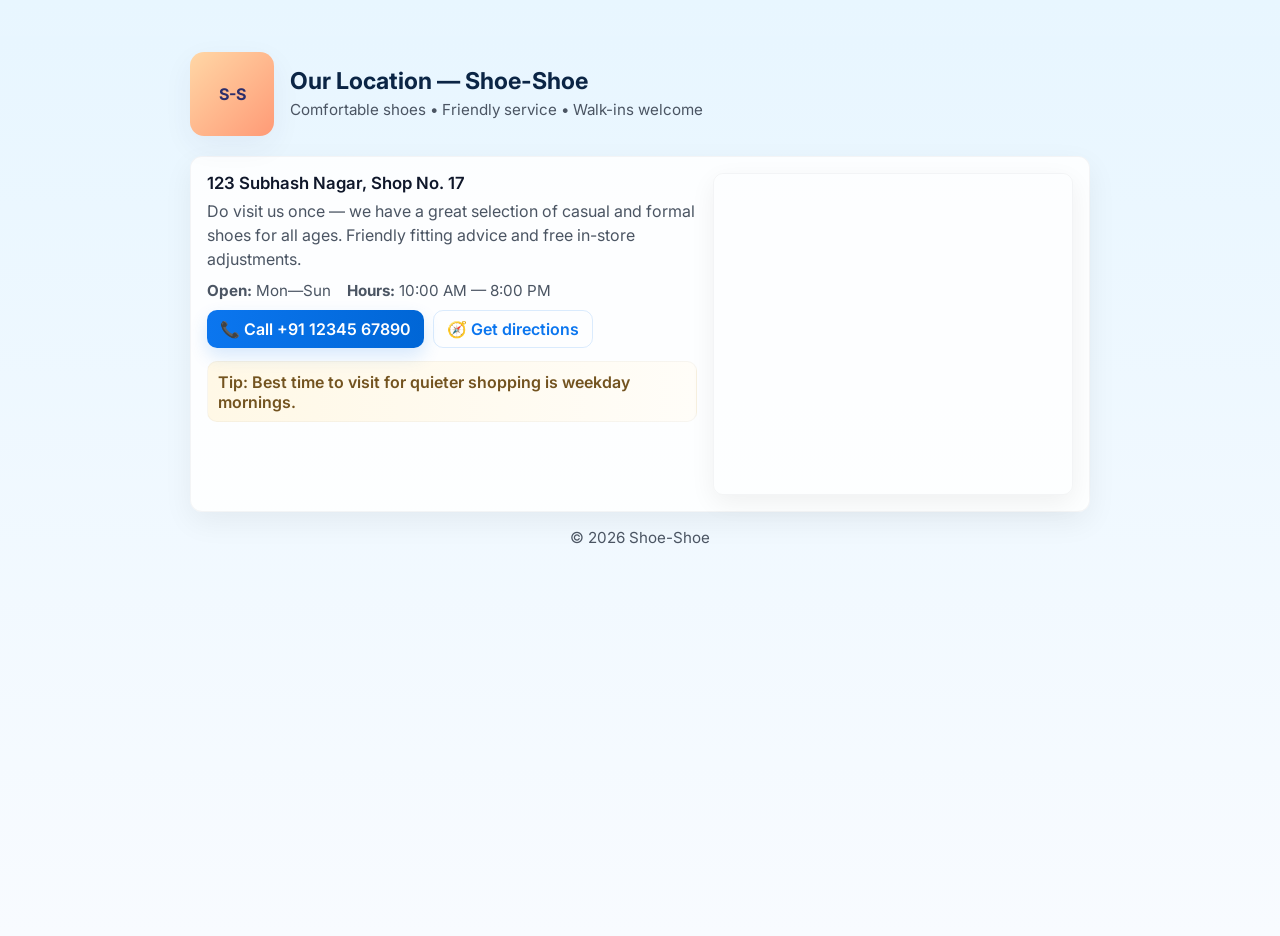
==== location.html @ 12b30626 "Add files via upload" ====
<!doctype html>
<html lang="en">
<head>
  <meta charset="utf-8" />
  <meta name="viewport" content="width=device-width,initial-scale=1" />
  <title>Shoe-Shoe — Our Location</title>
  <meta name="description" content="Shoe-Shoe — Visit our shop at 123 Subhash Nagar, Shop No. 17. Click to call or get directions." />
  <link href="https://fonts.googleapis.com/css2?family=Inter:wght@300;400;600&display=swap" rel="stylesheet">

  <style>
    :root{
      --bg: linear-gradient(180deg,#e8f6ff 0%, #f8fbff 100%);
      --card: #ffffffdd;
      --accent: #0b76ef;
      --muted: #4b5563;
      --radius: 12px;
      --maxw: 900px;
    }

    html,body{
      height:100%;
      margin:0;
      font-family: Inter, system-ui, -apple-system, "Segoe UI", Roboto, "Helvetica Neue", Arial;
      background: var(--bg);
      -webkit-font-smoothing:antialiased;
      -moz-osx-font-smoothing:grayscale;
      color:#0f172a;
    }

    .wrap{
      max-width: var(--maxw);
      margin: 2.25rem auto;
      padding: 1rem;
    }

    header.site-header{
      display:flex;
      align-items:center;
      gap:1rem;
      margin-bottom:1.25rem;
    }

    .logo {
      width:84px;
      height:84px;
      background: linear-gradient(135deg,#ffd7a6,#ff9a76);
      border-radius:14px;
      display:flex;
      align-items:center;
      justify-content:center;
      font-weight:700;
      color:#2b2d6b;
      box-shadow: 0 10px 30px rgba(43,45,107,0.06);
      flex-shrink:0;
    }

    h1{
      margin:0;
      font-size:1.45rem;
      color:#0b2545;
      line-height:1.05;
    }
    .subtitle{
      margin-top:6px;
      color:var(--muted);
      font-size:0.95rem;
    }

    main.card{
      background:var(--card);
      border-radius:var(--radius);
      padding:1rem;
      box-shadow: 0 10px 30px rgba(2,6,23,0.06);
      border:1px solid rgba(10,18,36,0.04);
    }

    .grid{
      display:grid;
      gap:1rem;
      grid-template-columns: 1fr;
    }
    @media(min-width:820px){
      .grid{ grid-template-columns: 1fr 360px; align-items:start; }
    }

    .address {
      font-size:1.05rem;
      color:#0f172a;
      font-weight:600;
      margin-bottom:0.4rem;
    }
    .details p{
      margin:0 0 .6rem 0;
      color:var(--muted);
      line-height:1.5;
    }

    .actions{
      display:flex;
      gap:.6rem;
      margin-top:.6rem;
      flex-wrap:wrap;
    }
    .btn{
      display:inline-flex;
      align-items:center;
      gap:.6rem;
      padding:.52rem .8rem;
      border-radius:10px;
      text-decoration:none;
      font-weight:600;
      border:0;
      cursor:pointer;
    }
    .btn-call{ background: linear-gradient(90deg,#0b76ef,#0066d6); color:white; box-shadow:0 8px 18px rgba(11,118,239,0.16);}
    .btn-directions{ background:transparent; border:1px solid rgba(11,118,239,0.14); color:#0b76ef; }
    .btn:focus{ outline:3px solid rgba(11,118,239,0.12); outline-offset:3px; }

    .hours{
      margin-top: .6rem;
      display:flex;
      gap:1rem;
      flex-wrap:wrap;
      color:var(--muted);
      font-size:.95rem;
    }

    /* Map container */
    .map-wrap{
      border-radius: 10px;
      overflow:hidden;
      border:1px solid rgba(10,18,36,0.04);
      box-shadow: 0 8px 26px rgba(2,6,23,0.06);
    }
    .map-wrap iframe{
      width:100%;
      height:320px;
      border:0;
      display:block;
    }

    footer{
      margin-top:1rem;
      color:var(--muted);
      font-size:0.95rem;
      text-align:center;
    }

    /* small decorative card for note */
    .note{
      margin-top:.8rem;
      padding:.6rem;
      background: linear-gradient(90deg,#fff8e6,#fffdf8);
      border-radius:10px;
      border:1px solid rgba(0,0,0,0.03);
      color:#73531f;
      font-weight:600;
    }

    /* accessible hidden text for screen readers */
    .sr-only{ position:absolute; width:1px; height:1px; padding:0; margin:-1px; overflow:hidden; clip:rect(0,0,0,0); white-space:nowrap; border:0; }

  </style>
</head>
<body>
  <div class="wrap">

    <header class="site-header" role="banner">
      <div class="logo" aria-hidden="true">S-S</div>
      <div>
        <h1>Our Location — Shoe-Shoe</h1>
        <div class="subtitle">Comfortable shoes • Friendly service • Walk-ins welcome</div>
      </div>
    </header>

    <main class="card" role="main" aria-labelledby="location-heading">
      <div class="grid">
        <section id="location-heading" class="details" aria-labelledby="address-label">
          <div id="address-label" class="address">123 Subhash Nagar, Shop No. 17</div>
          <p>Do visit us once — we have a great selection of casual and formal shoes for all ages. Friendly fitting advice and free in-store adjustments.</p>

          <div class="hours" aria-label="Opening hours">
            <div><strong>Open:</strong> Mon—Sun</div>
            <div><strong>Hours:</strong> 10:00 AM — 8:00 PM</div>
          </div>

          <div class="actions" aria-hidden="false">
            <a class="btn btn-call" href="tel:+911234567890" aria-label="Call Shoe Shoe at +91 12345 67890">📞 Call +91 12345 67890</a>

            <a class="btn btn-directions" target="_blank" rel="noopener noreferrer"
               href="https://www.google.com/maps/dir/?api=1&destination=123+Subhash+Nagar+Shop+No+17">
              🧭 Get directions
            </a>
          </div>

          <div class="note" role="note">
            Tip: Best time to visit for quieter shopping is weekday mornings.
          </div>
        </section>

        <aside class="map-wrap" aria-label="Map showing Shoe Shoe location">
          <iframe
            loading="lazy"
            title="Map: Shoe Shoe — 123 Subhash Nagar Shop No. 17"
            src="https://www.google.com/maps?q=123+subhash+nagar+shop+no+17&output=embed"
            referrerpolicy="no-referrer-when-downgrade"></iframe>
        </aside>
      </div>
    </main>

    <footer>
      <div>© <span id="year"></span> Shoe-Shoe</div>
      <div class="sr-only">Address: 123 Subhash Nagar, Shop Number 17.</div>
    </footer>
  </div>

  <script>
    document.getElementById('year').textContent = new Date().getFullYear();
  </script>
</body>
</html>
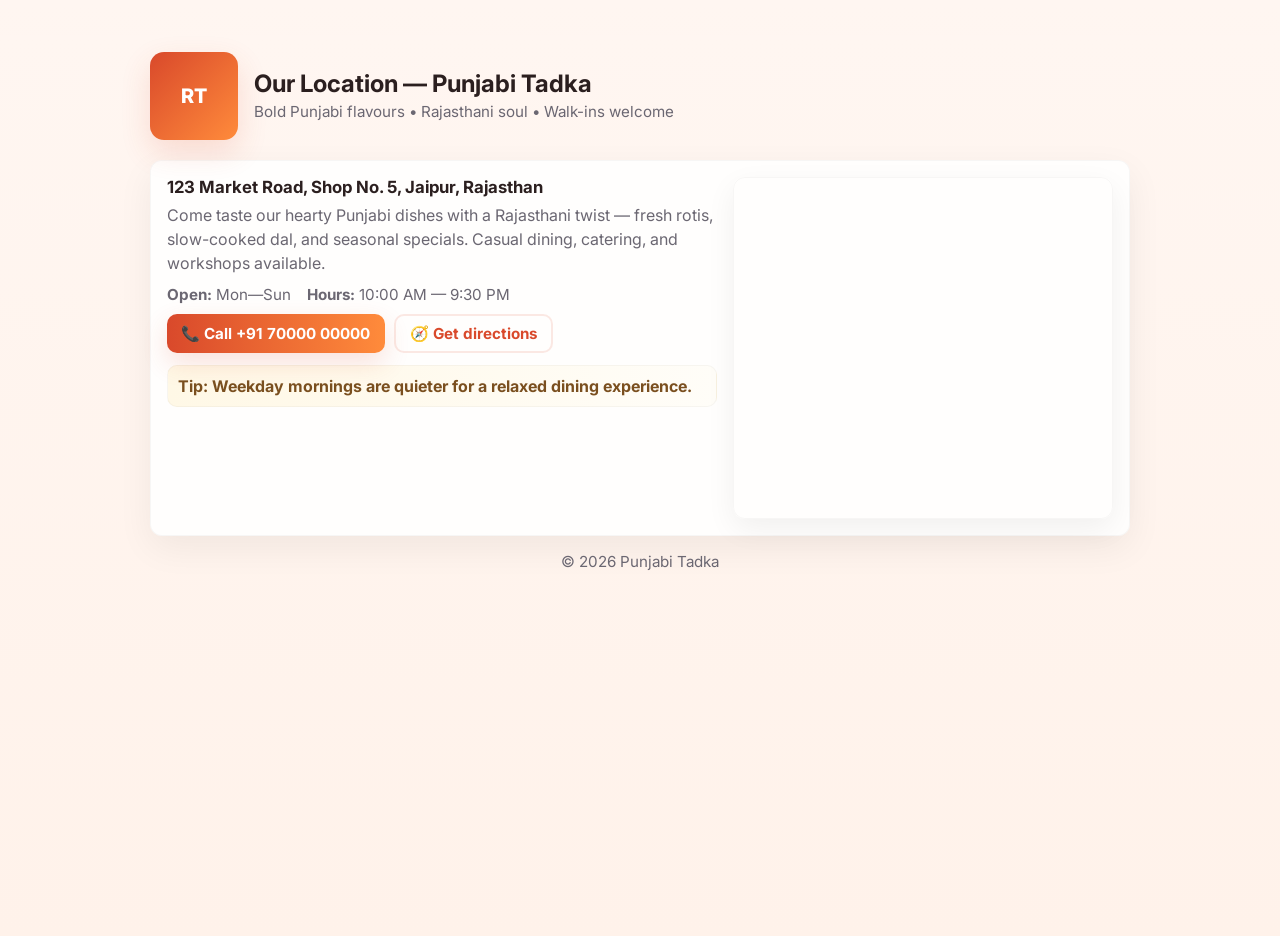
==== commit d18ccb83: "Update location.html" ====
--- a/location.html
+++ b/location.html
@@ -1,221 +1,234 @@
-<!doctype html>
-<html lang="en">
-<head>
-  <meta charset="utf-8" />
-  <meta name="viewport" content="width=device-width,initial-scale=1" />
-  <title>Shoe-Shoe — Our Location</title>
-  <meta name="description" content="Shoe-Shoe — Visit our shop at 123 Subhash Nagar, Shop No. 17. Click to call or get directions." />
-  <link href="https://fonts.googleapis.com/css2?family=Inter:wght@300;400;600&display=swap" rel="stylesheet">
-
-  <style>
-    :root{
-      --bg: linear-gradient(180deg,#e8f6ff 0%, #f8fbff 100%);
-      --card: #ffffffdd;
-      --accent: #0b76ef;
-      --muted: #4b5563;
-      --radius: 12px;
-      --maxw: 900px;
-    }
-
-    html,body{
-      height:100%;
-      margin:0;
-      font-family: Inter, system-ui, -apple-system, "Segoe UI", Roboto, "Helvetica Neue", Arial;
-      background: var(--bg);
-      -webkit-font-smoothing:antialiased;
-      -moz-osx-font-smoothing:grayscale;
-      color:#0f172a;
-    }
-
-    .wrap{
-      max-width: var(--maxw);
-      margin: 2.25rem auto;
-      padding: 1rem;
-    }
-
-    header.site-header{
-      display:flex;
-      align-items:center;
-      gap:1rem;
-      margin-bottom:1.25rem;
-    }
-
-    .logo {
-      width:84px;
-      height:84px;
-      background: linear-gradient(135deg,#ffd7a6,#ff9a76);
-      border-radius:14px;
-      display:flex;
-      align-items:center;
-      justify-content:center;
-      font-weight:700;
-      color:#2b2d6b;
-      box-shadow: 0 10px 30px rgba(43,45,107,0.06);
-      flex-shrink:0;
-    }
-
-    h1{
-      margin:0;
-      font-size:1.45rem;
-      color:#0b2545;
-      line-height:1.05;
-    }
-    .subtitle{
-      margin-top:6px;
-      color:var(--muted);
-      font-size:0.95rem;
-    }
-
-    main.card{
-      background:var(--card);
-      border-radius:var(--radius);
-      padding:1rem;
-      box-shadow: 0 10px 30px rgba(2,6,23,0.06);
-      border:1px solid rgba(10,18,36,0.04);
-    }
-
-    .grid{
-      display:grid;
-      gap:1rem;
-      grid-template-columns: 1fr;
-    }
-    @media(min-width:820px){
-      .grid{ grid-template-columns: 1fr 360px; align-items:start; }
-    }
-
-    .address {
-      font-size:1.05rem;
-      color:#0f172a;
-      font-weight:600;
-      margin-bottom:0.4rem;
-    }
-    .details p{
-      margin:0 0 .6rem 0;
-      color:var(--muted);
-      line-height:1.5;
-    }
-
-    .actions{
-      display:flex;
-      gap:.6rem;
-      margin-top:.6rem;
-      flex-wrap:wrap;
-    }
-    .btn{
-      display:inline-flex;
-      align-items:center;
-      gap:.6rem;
-      padding:.52rem .8rem;
-      border-radius:10px;
-      text-decoration:none;
-      font-weight:600;
-      border:0;
-      cursor:pointer;
-    }
-    .btn-call{ background: linear-gradient(90deg,#0b76ef,#0066d6); color:white; box-shadow:0 8px 18px rgba(11,118,239,0.16);}
-    .btn-directions{ background:transparent; border:1px solid rgba(11,118,239,0.14); color:#0b76ef; }
-    .btn:focus{ outline:3px solid rgba(11,118,239,0.12); outline-offset:3px; }
-
-    .hours{
-      margin-top: .6rem;
-      display:flex;
-      gap:1rem;
-      flex-wrap:wrap;
-      color:var(--muted);
-      font-size:.95rem;
-    }
-
-    /* Map container */
-    .map-wrap{
-      border-radius: 10px;
-      overflow:hidden;
-      border:1px solid rgba(10,18,36,0.04);
-      box-shadow: 0 8px 26px rgba(2,6,23,0.06);
-    }
-    .map-wrap iframe{
-      width:100%;
-      height:320px;
-      border:0;
-      display:block;
-    }
-
-    footer{
-      margin-top:1rem;
-      color:var(--muted);
-      font-size:0.95rem;
-      text-align:center;
-    }
-
-    /* small decorative card for note */
-    .note{
-      margin-top:.8rem;
-      padding:.6rem;
-      background: linear-gradient(90deg,#fff8e6,#fffdf8);
-      border-radius:10px;
-      border:1px solid rgba(0,0,0,0.03);
-      color:#73531f;
-      font-weight:600;
-    }
-
-    /* accessible hidden text for screen readers */
-    .sr-only{ position:absolute; width:1px; height:1px; padding:0; margin:-1px; overflow:hidden; clip:rect(0,0,0,0); white-space:nowrap; border:0; }
-
-  </style>
-</head>
-<body>
-  <div class="wrap">
-
-    <header class="site-header" role="banner">
-      <div class="logo" aria-hidden="true">S-S</div>
-      <div>
-        <h1>Our Location — Shoe-Shoe</h1>
-        <div class="subtitle">Comfortable shoes • Friendly service • Walk-ins welcome</div>
-      </div>
-    </header>
-
-    <main class="card" role="main" aria-labelledby="location-heading">
-      <div class="grid">
-        <section id="location-heading" class="details" aria-labelledby="address-label">
-          <div id="address-label" class="address">123 Subhash Nagar, Shop No. 17</div>
-          <p>Do visit us once — we have a great selection of casual and formal shoes for all ages. Friendly fitting advice and free in-store adjustments.</p>
-
-          <div class="hours" aria-label="Opening hours">
-            <div><strong>Open:</strong> Mon—Sun</div>
-            <div><strong>Hours:</strong> 10:00 AM — 8:00 PM</div>
-          </div>
-
-          <div class="actions" aria-hidden="false">
-            <a class="btn btn-call" href="tel:+911234567890" aria-label="Call Shoe Shoe at +91 12345 67890">📞 Call +91 12345 67890</a>
-
-            <a class="btn btn-directions" target="_blank" rel="noopener noreferrer"
-               href="https://www.google.com/maps/dir/?api=1&destination=123+Subhash+Nagar+Shop+No+17">
-              🧭 Get directions
-            </a>
-          </div>
-
-          <div class="note" role="note">
-            Tip: Best time to visit for quieter shopping is weekday mornings.
-          </div>
-        </section>
-
-        <aside class="map-wrap" aria-label="Map showing Shoe Shoe location">
-          <iframe
-            loading="lazy"
-            title="Map: Shoe Shoe — 123 Subhash Nagar Shop No. 17"
-            src="https://www.google.com/maps?q=123+subhash+nagar+shop+no+17&output=embed"
-            referrerpolicy="no-referrer-when-downgrade"></iframe>
-        </aside>
-      </div>
-    </main>
-
-    <footer>
-      <div>© <span id="year"></span> Shoe-Shoe</div>
-      <div class="sr-only">Address: 123 Subhash Nagar, Shop Number 17.</div>
-    </footer>
-  </div>
-
-  <script>
-    document.getElementById('year').textContent = new Date().getFullYear();
-  </script>
-</body>
-</html>
+<!doctype html>
+<html lang="en">
+<head>
+  <meta charset="utf-8" />
+  <meta name="viewport" content="width=device-width,initial-scale=1" />
+  <title>Punjabi Tadka — Our Location</title>
+  <meta name="description" content="Punjabi Tadka — Visit our restaurant. Click to call or get directions." />
+  <link href="https://fonts.googleapis.com/css2?family=Inter:wght@300;400;600&display=swap" rel="stylesheet">
+
+  <style>
+    :root{
+      --bg: linear-gradient(180deg,#fff6f1 0%, #fff2ea 100%);
+      --card: #ffffffdd;
+      --accent: #d9492b; /* spice red */
+      --accent-2: #ff8b3b; /* orange */
+      --muted: #6b6772;
+      --radius: 12px;
+      --maxw: 980px;
+    }
+
+    html,body{
+      height:100%;
+      margin:0;
+      font-family: Inter, system-ui, -apple-system, "Segoe UI", Roboto, "Helvetica Neue", Arial;
+      background: var(--bg);
+      -webkit-font-smoothing:antialiased;
+      -moz-osx-font-smoothing:grayscale;
+      color:#1c1b1f;
+    }
+
+    .wrap{
+      max-width: var(--maxw);
+      margin: 2.25rem auto;
+      padding: 1rem;
+    }
+
+    header.site-header{
+      display:flex;
+      align-items:center;
+      gap:1rem;
+      margin-bottom:1.25rem;
+    }
+
+    .logo {
+      width:88px;
+      height:88px;
+      border-radius:14px;
+      display:flex;
+      align-items:center;
+      justify-content:center;
+      font-weight:800;
+      color:white;
+      background: linear-gradient(135deg,var(--accent),var(--accent-2));
+      box-shadow: 0 12px 30px rgba(217,73,43,0.16);
+      flex-shrink:0;
+      font-family: "Baloo 2", Inter, sans-serif;
+      font-size:20px;
+    }
+
+    h1{
+      margin:0;
+      font-size:1.5rem;
+      color:#2b1f1f;
+      line-height:1.05;
+    }
+    .subtitle{
+      margin-top:6px;
+      color:var(--muted);
+      font-size:0.95rem;
+    }
+
+    main.card{
+      background:var(--card);
+      border-radius:var(--radius);
+      padding:1rem;
+      box-shadow: 0 12px 36px rgba(20,18,18,0.06);
+      border:1px solid rgba(10,10,10,0.03);
+    }
+
+    .grid{
+      display:grid;
+      gap:1rem;
+      grid-template-columns: 1fr;
+    }
+    @media(min-width:820px){
+      .grid{ grid-template-columns: 1fr 380px; align-items:start; }
+    }
+
+    .address {
+      font-size:1.05rem;
+      color:#2b1f1f;
+      font-weight:700;
+      margin-bottom:0.4rem;
+    }
+    .details p{
+      margin:0 0 .6rem 0;
+      color:var(--muted);
+      line-height:1.5;
+    }
+
+    .actions{
+      display:flex;
+      gap:.6rem;
+      margin-top:.6rem;
+      flex-wrap:wrap;
+    }
+    .btn{
+      display:inline-flex;
+      align-items:center;
+      gap:.6rem;
+      padding:.56rem .9rem;
+      border-radius:10px;
+      text-decoration:none;
+      font-weight:700;
+      border:0;
+      cursor:pointer;
+      font-size:0.95rem;
+    }
+    .btn-call{
+      background: linear-gradient(90deg,var(--accent), var(--accent-2));
+      color:white;
+      box-shadow:0 10px 26px rgba(217,73,43,0.16);
+    }
+    .btn-directions{
+      background:transparent;
+      border:2px solid rgba(217,73,43,0.12);
+      color:var(--accent);
+      padding:.5rem .85rem;
+    }
+    .btn:focus{ outline:3px solid rgba(217,73,43,0.12); outline-offset:3px; }
+
+    .hours{
+      margin-top: .6rem;
+      display:flex;
+      gap:1rem;
+      flex-wrap:wrap;
+      color:var(--muted);
+      font-size:.95rem;
+    }
+
+    /* Map container */
+    .map-wrap{
+      border-radius: 12px;
+      overflow:hidden;
+      border:1px solid rgba(10,10,10,0.03);
+      box-shadow: 0 10px 30px rgba(10,10,20,0.06);
+    }
+    .map-wrap iframe{
+      width:100%;
+      height:340px;
+      border:0;
+      display:block;
+    }
+
+    footer{
+      margin-top:1rem;
+      color:var(--muted);
+      font-size:0.95rem;
+      text-align:center;
+    }
+
+    /* small decorative card for note */
+    .note{
+      margin-top:.8rem;
+      padding:.6rem;
+      background: linear-gradient(90deg,#fff8e6,#fffdf8);
+      border-radius:10px;
+      border:1px solid rgba(0,0,0,0.03);
+      color:#7a4f1f;
+      font-weight:700;
+    }
+
+    .sr-only{ position:absolute; width:1px; height:1px; padding:0; margin:-1px; overflow:hidden; clip:rect(0,0,0,0); white-space:nowrap; border:0; }
+  </style>
+</head>
+<body>
+  <div class="wrap">
+
+    <header class="site-header" role="banner">
+      <div class="logo" aria-hidden="true">RT</div>
+      <div>
+        <h1>Our Location — Punjabi Tadka</h1>
+        <div class="subtitle">Bold Punjabi flavours • Rajasthani soul • Walk-ins welcome</div>
+      </div>
+    </header>
+
+    <main class="card" role="main" aria-labelledby="location-heading">
+      <div class="grid">
+        <section id="location-heading" class="details" aria-labelledby="address-label">
+          <!-- Replace this address with your exact street/shop if you want -->
+          <div id="address-label" class="address">123 Market Road, Shop No. 5, Jaipur, Rajasthan</div>
+
+          <p>Come taste our hearty Punjabi dishes with a Rajasthani twist — fresh rotis, slow-cooked dal, and seasonal specials. Casual dining, catering, and workshops available.</p>
+
+          <div class="hours" aria-label="Opening hours">
+            <div><strong>Open:</strong> Mon—Sun</div>
+            <div><strong>Hours:</strong> 10:00 AM — 9:30 PM</div>
+          </div>
+
+          <div class="actions" aria-hidden="false">
+            <a class="btn btn-call" href="tel:+917000000000" aria-label="Call Punjabi Tadka at +91 70000 00000">📞 Call +91 70000 00000</a>
+
+            <a class="btn btn-directions" target="_blank" rel="noopener noreferrer"
+               href="https://www.google.com/maps/dir/?api=1&destination=123+Market+Road+Shop+No+5+Jaipur+Rajasthan">
+              🧭 Get directions
+            </a>
+          </div>
+
+          <div class="note" role="note">
+            Tip: Weekday mornings are quieter for a relaxed dining experience.
+          </div>
+        </section>
+
+        <aside class="map-wrap" aria-label="Map showing Punjabi Tadka location">
+          <iframe
+            loading="lazy"
+            title="Map: Punjabi Tadka — 123 Market Road Shop No. 5, Jaipur"
+            src="https://www.google.com/maps?q=123+Market+Road+Shop+No+5+Jaipur+Rajasthan&output=embed"
+            referrerpolicy="no-referrer-when-downgrade"></iframe>
+        </aside>
+      </div>
+    </main>
+
+    <footer>
+      <div>© <span id="year"></span> Punjabi Tadka</div>
+      <div class="sr-only">Address: 123 Market Road, Shop No. 5, Jaipur, Rajasthan.</div>
+    </footer>
+  </div>
+
+  <script>
+    document.getElementById('year').textContent = new Date().getFullYear();
+  </script>
+</body>
+</html>
